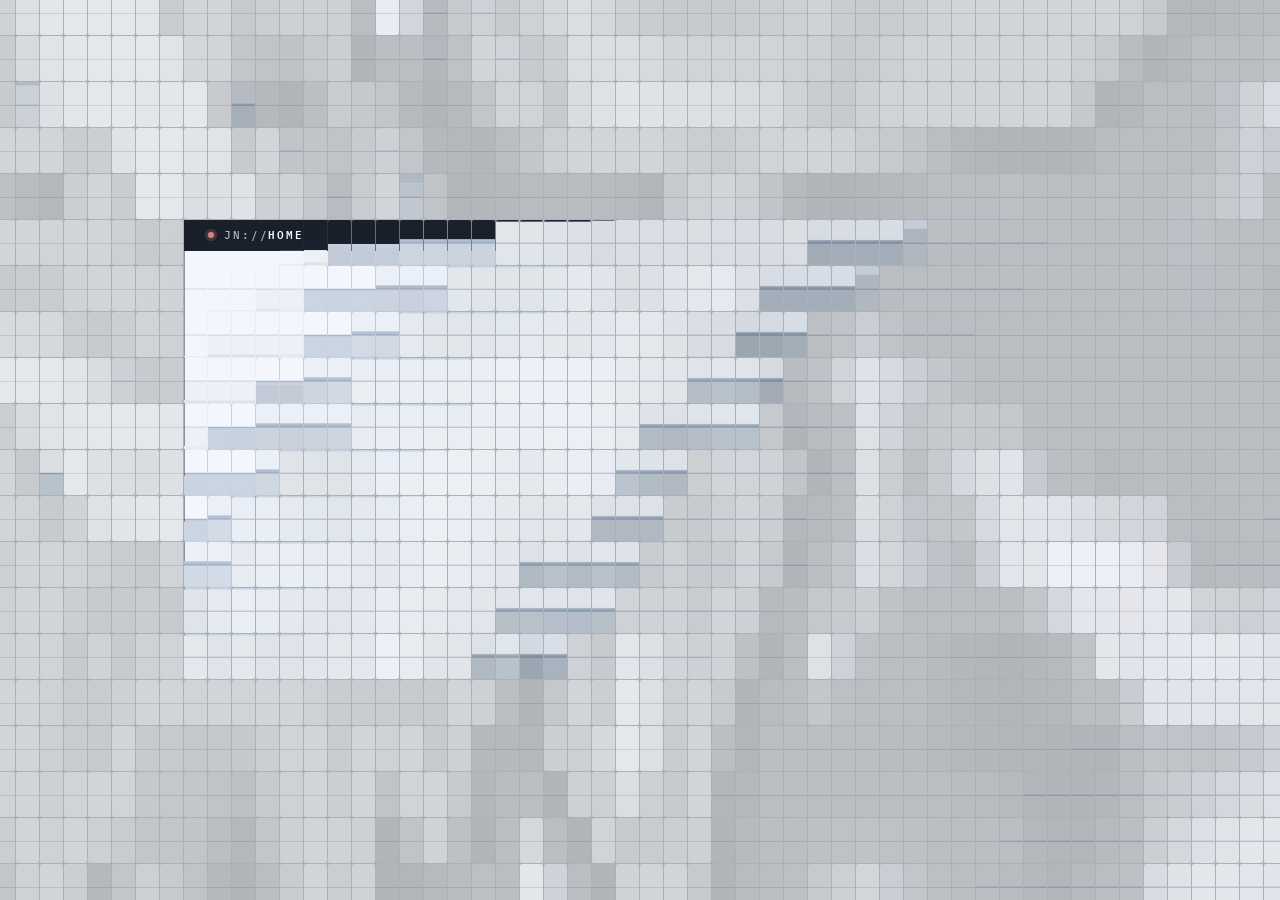
==== index.html @ eadca57e "Transition start split over a frame" ====
<!doctype html>
<html lang="en">
<head>
  <meta charset="utf-8">
  <meta name="viewport" content="width=device-width, initial-scale=1, viewport-fit=cover">
  <title>Joshua Newbould</title>
  <meta name="description" content="Joshua Newbould — PhD student in generative modelling, flow matching and decentralised training at Durham University.">
  <meta name="theme-color" content="#ecf1f7">
  <link rel="canonical" href="https://joshua-newbould.github.io/">
  <meta property="og:type" content="profile">
  <meta property="og:url" content="https://joshua-newbould.github.io/">
  <meta property="og:title" content="Joshua Newbould">
  <meta property="og:description" content="PhD student in generative modelling, flow matching and decentralised training at Durham University.">
  <meta name="twitter:card" content="summary">
  <script type="application/ld+json">
    {
      "@context": "https://schema.org",
      "@type": "Person",
      "name": "Joshua Newbould",
      "url": "https://joshua-newbould.github.io/",
      "jobTitle": "PhD student",
      "affiliation": { "@type": "CollegeOrUniversity", "name": "Durham University" },
      "knowsAbout": ["Generative modelling", "Flow matching", "Decentralised training"],
      "sameAs": ["https://scholar.google.com/citations?user=QLRUHvEAAAAJ"]
    }
  </script>
  <link rel="icon" href="data:image/svg+xml,%3Csvg xmlns='http://www.w3.org/2000/svg' viewBox='0 0 32 32'%3E%3Crect width='32' height='32' rx='3' fill='%23111'/%3E%3Cpath d='M0 15.5h32' stroke='%23000' stroke-width='1.5'/%3E%3Ctext x='16' y='22.5' font-family='monospace' font-size='17' font-weight='700' fill='%23ffb31a' text-anchor='middle'%3EJN%3C/text%3E%3C/svg%3E">
  <link rel="stylesheet" href="css/style.css?v=babd46c">
  <script>
    document.documentElement.classList.add('js');
    // If the board never starts (blocked module, file://, old browser), show the plain page instead.
    // (A module that did run sets boardStarting before this fires, and falls back itself on failure.)
    addEventListener('load', function () {
      setTimeout(function () {
        var c = document.documentElement.classList;
        if (!c.contains('board') && !window.boardStarting) c.remove('js');
      }, 1500);
    });
  </script>
  <script type="module" src="js/main.js?v=babd46c"></script>
</head>
<body id="top">
  <!-- The visible site: one split-flap board. Everything in #source is drawn onto it. -->
  <canvas id="board" aria-hidden="true"></canvas>
  <!-- Says which page is showing after a change (for screen readers). -->
  <p id="announce" class="sr-only" role="status" aria-live="polite"></p>

  <!-- Source of truth for all content. Screen readers and keyboard users use it directly;
       without JavaScript it is shown as a plain page. Each section with data-page is one board page. -->
  <div id="source">
    <section id="intro" aria-label="Welcome">
      <h1><span>Joshua</span> <span>Newbould</span></h1>
      <p>PhD student</p>
      <button type="button" id="enter">Enter site</button>
    </section>

    <div id="site">
      <header>
        <a href="#" id="site-name" data-short="J. Newbould">Joshua Newbould</a>
        <nav id="site-nav" aria-label="Pages">
          <a href="#about">About</a>
          <a href="#research">Research</a>
          <a href="#publications" data-short="Papers">Publications</a>
          <a href="#contact">Contact</a>
        </nav>
        <div class="tools">
        <!-- Bad Apple!! (the Konami code) for touch screens, which have no keyboard to type it on. -->
        <button type="button" id="apple-toggle" class="secret-btn" aria-label="Play Bad Apple!!" title="Bad Apple!!">
          <svg viewBox="0 0 16 16" aria-hidden="true"><path d="M8 5.2c-1.3-1.1-4.6-1.1-4.6 2.5 0 2.8 1.9 5.8 3.2 5.8.6 0 .8-.3 1.4-.3s.8.3 1.4.3c1.3 0 3.2-3 3.2-5.8 0-3.6-3.3-3.6-4.6-2.5z"/><path d="M8 5.2c0-1.4.7-2.5 2-3"/></svg>
        </button>
        <button type="button" id="ascii-toggle" class="tool-btn ascii-btn" aria-pressed="false" aria-label="ASCII mode" title="ASCII mode">
          <svg viewBox="0 0 16 16" aria-hidden="true"><path d="m3.5 5 3 3-3 3M8.5 11.5h4"/></svg>
        </button>
        <button type="button" id="theme-toggle" class="theme-switch" role="switch" aria-checked="false" aria-label="Dark mode">
          <span class="tt-track" aria-hidden="true">
            <span class="tt-knob">
              <svg class="tt-sun" viewBox="0 0 24 24"><circle cx="12" cy="12" r="4"/><path d="M12 2.5v2.5M12 19v2.5M2.5 12H5M19 12h2.5M5.3 5.3l1.8 1.8M16.9 16.9l1.8 1.8M5.3 18.7l1.8-1.8M16.9 7.1l1.8-1.8"/></svg>
              <svg class="tt-moon" viewBox="0 0 24 24"><path d="M19.5 14.5A8 8 0 0 1 9.5 4.5a8 8 0 1 0 10 10z"/></svg>
            </span>
          </span>
        </button>
        </div>
      </header>

      <main>
        <section id="about" data-page data-big="Joshua Newbould" aria-labelledby="about-title">
          <h2 id="about-title">About</h2>
          <p data-strip><span class="kw">Generative modelling</span>&nbsp;· <span class="kw">Flow matching</span>&nbsp;· <span class="kw">Decentralised training</span></p>
          <p data-strip>Department of Computer Science, Durham University</p>
          <dl>
            <div><dt>Position</dt><dd>PhD student</dd></div>
            <div><dt>Institution</dt><dd>Durham University</dd></div>
            <div><dt>Department</dt><dd>Computer Science</dd></div>
            <div><dt>Focus</dt><dd>Generative models, flow matching, decentralised training</dd></div>
            <div><dt>Profile</dt><dd><a href="https://scholar.google.com/citations?user=QLRUHvEAAAAJ&amp;hl=en">Google Scholar</a></dd></div>
          </dl>
          <div class="bio">
            <p>I am a PhD student at Durham University working on generative models, in particular flow matching, and on how to train them without hyperscale infrastructure.</p>
            <p>My recent work, GridFlow, partitions the flow matching objective across both data and time, so a grid of independent blocks can be trained in isolation. This lowers per-device memory and inference cost, and at matched training compute the best grids outperform a single monolithic model on CIFAR-10. It was presented as an oral at the NeurIPS 2026 workshop on decentralised training of foundation models.</p>
            <p>More broadly, I am interested in making large-scale generative modelling practical on smaller, distributed hardware, and in careful evaluation of what AI systems can do. I am a contributor to Humanity's Last Exam, published in Nature.</p>
          </div>
        </section>

        <section id="research" data-page data-big="Research" aria-labelledby="research-title">
          <h2 id="research-title">Research</h2>
          <p data-strip>Current interests</p>
          <ul>
            <li data-code="RS-01">
              <h3>Flow matching and generative models</h3>
              <p>Training and sampling generative models with flow matching, and how the objective can be split across data and time.</p>
            </li>
            <li data-code="RS-02">
              <h3>Decentralised, communication-free training</h3>
              <p>Training large models as independent experts and time blocks, without synchronisation between devices.</p>
            </li>
            <li data-code="RS-03">
              <h3>Efficient large‑scale generation</h3>
              <p>Reducing per-device memory and inference cost so strong generative models can be built on distributed, high‑latency hardware.</p>
            </li>
            <li data-code="RS-04">
              <h3>Evaluating AI capabilities</h3>
              <p>Expert-level benchmarks that probe the frontier of what AI systems can and cannot do.</p>
            </li>
          </ul>
        </section>

        <section id="publications" data-page data-big="Publications" aria-labelledby="publications-title">
          <h2 id="publications-title">Publications</h2>
          <p data-strip>Selected work, newest first</p>
          <ol reversed>
            <li data-year="2026" data-status="Oral">
              <a class="pub-title" href="https://openreview.net/forum?id=0FddZoRO3w">GridFlow: Decentralized Block-Based Flow Matching.</a>
              <span class="pub-authors"><b class="me">J. Newbould</b>, M. Jian, T. Vasantam &amp; C. G. Willcocks.</span>
              <span class="pub-venue">NeurIPS 2026 Workshop on Collaborative, Open, and Decentralized Training of Foundation Models (CODEC-FM).</span>
            </li>
            <li data-year="2026" data-status="Published">
              <a class="pub-title" href="https://doi.org/10.1038/s41586-025-09962-4">A benchmark of expert-level academic questions to assess AI capabilities (Humanity's Last Exam).</a>
              <span class="pub-authors">Center for AI Safety, Scale AI &amp; HLE contributors, including <b class="me">J. Newbould</b>.</span>
              <span class="pub-venue">Nature, 2026.</span>
            </li>
          </ol>
        </section>

        <section id="contact" data-page data-big="Contact" aria-labelledby="contact-title">
          <h2 id="contact-title">Contact</h2>
          <p data-strip>Research, collaboration and talks</p>
          <dl>
            <div><dt>Scholar</dt><dd><a href="https://scholar.google.com/citations?user=QLRUHvEAAAAJ&amp;hl=en">Google Scholar profile</a></dd></div>
            <div><dt>GridFlow</dt><dd><a href="https://openreview.net/forum?id=0FddZoRO3w">OpenReview</a></dd></div>
            <div><dt>Department</dt><dd>Computer Science, Durham University</dd></div>
            <div><dt>Location</dt><dd>Durham, United Kingdom</dd></div>
          </dl>
        </section>
      </main>

      <footer>
        <p data-board="copyright">© 2026 Joshua Newbould <span class="sep" aria-hidden="true">/</span> Durham</p>
        <button type="button" id="wave-toggle" class="foot-opt" aria-label="Page transition: Sweep"><span class="fo-k">Wave</span> <span class="fo-v">Sweep</span></button>
        <nav class="foot-nav" aria-label="Page">
          <button type="button" data-board="prev"><svg class="arr" aria-hidden="true" viewBox="0 0 12 8"><path d="M4 1 1 4l3 3M1 4h10"/></svg><span class="lbl">Previous page</span></button>
          <button type="button" data-board="next"><span class="lbl">Next page</span><svg class="arr" aria-hidden="true" viewBox="0 0 12 8"><path d="m8 1 3 3-3 3M11 4H1"/></svg></button>
        </nav>
      </footer>
    </div>
  </div>
</body>
</html>
---- css/style.css ----
/* ==========================================================================
   Fonts (self-hosted)
   ========================================================================== */

@font-face {
  font-family: "IBM Plex Mono";
  src: url("../assets/fonts/ibm-plex-mono-latin-400-normal.woff2") format("woff2");
  font-weight: 400;
  font-display: swap;
}
@font-face {
  font-family: "IBM Plex Mono";
  src: url("../assets/fonts/ibm-plex-mono-latin-500-normal.woff2") format("woff2");
  font-weight: 500;
  font-display: swap;
}
@font-face {
  font-family: "IBM Plex Mono";
  src: url("../assets/fonts/ibm-plex-mono-latin-600-normal.woff2") format("woff2");
  font-weight: 600;
  font-display: swap;
}
@font-face {
  font-family: "Inter Tight";
  src: url("../assets/fonts/inter-tight-latin-800-normal.woff2") format("woff2");
  font-weight: 800;
  font-display: swap;
}

/* ==========================================================================
   Tokens. The script sets the colours per page and theme; these are the plain-page defaults.
   ========================================================================== */

:root {
  /* (the title screen's cool silver, light theme: every pair passes WCAG AA) */
  --surface: #f4f7fc;
  --bar: #ecf1f7;
  --line: #d1d8e1;
  --text: #192029;
  --soft: #3b434d;
  --muted: #636a72;
  --accent: #414853;
  --mono: "IBM Plex Mono", ui-monospace, SFMono-Regular, Menlo, monospace;
  --display: "Inter Tight", "Helvetica Neue", Arial, sans-serif;
  --display-weight: 800;
  --display-track: -0.025em;
  --display-scale: 0.91; /* the display face's size, relative to the type scale (it runs large) */
  --shadow: rgb(0 0 0 / 0.26);
}
[data-theme="dark"] {
  --shadow: rgb(0 0 0 / 0.55);
}

html,
body {
  margin: 0;
  background: var(--gapc, var(--bar));
}

/* ==========================================================================
   The site: a board of switches (canvas) with web sections snapped onto it
   ========================================================================== */

.js,
.js body {
  height: 100%;
  overflow: hidden;
  overscroll-behavior: none;
}

#board {
  position: fixed;
  top: 0;
  left: 0;
  display: block;
  touch-action: pinch-zoom;
  user-select: none;
  -webkit-user-select: none;
  -webkit-touch-callout: none;
  -webkit-tap-highlight-color: transparent;
}

.js #source {
  position: fixed;
  inset: 0;
  overflow: clip;
  pointer-events: none; /* the board underneath takes the brush */
  font: 400 13px/1.65 var(--mono);
  color: var(--text);
  -webkit-font-smoothing: antialiased;
}
.js #source [hidden] {
  display: none !important;
}
/* Until the board is running, show nothing rather than unplaced sections on top of each other. */
.js:not(.board) #source {
  visibility: hidden;
}
.js #site {
  position: absolute;
  inset: 0;
}

/* Boxes are placed on the grid by the script (left/top/width/height, whole switches). */
.js #site > header,
.js #site > footer,
.js main section[data-page],
.js #intro {
  position: absolute;
  box-sizing: border-box;
  margin: 0;
  pointer-events: auto;
}

.js a {
  color: var(--accent);
  text-decoration-line: underline;
  text-decoration-thickness: 1px;
  text-underline-offset: 3px;
}
.js a:hover {
  color: var(--text);
}
.js :focus-visible {
  outline: 2px solid var(--accent);
  outline-offset: 3px; /* one focus language: a 2px accent ring, 3px out */
}
.js [tabindex="-1"]:focus {
  outline: none;
}
:where(.js) button {
  font: inherit;
  color: inherit;
  background: none;
  border: 0;
  padding: 0;
  cursor: pointer;
}

/* ---------- Header ---------- */

.js #site > header {
  display: flex;
  align-items: center;
  gap: 0.75rem 2rem;
  padding: 0 calc(var(--inset, 2rem) + var(--pad-x));
  padding-top: var(--cut, 0px); /* (the board's top row may be cut: the content sits below it) */
  background: var(--bar);
  box-shadow: inset 0 -1px 0 var(--line); /* a hairline against the content */
}
#site-name {
  font: 600 11.5px/1 var(--mono);
  letter-spacing: 0.16em;
  text-transform: uppercase;
  text-decoration: none;
  color: var(--text) !important;
  white-space: nowrap;
}
#site-nav {
  display: flex;
  gap: 1.9rem;
  margin-left: auto;
  counter-reset: nav;
}
#site-nav a {
  position: relative;
  white-space: nowrap;
  font: 500 11.5px/1 var(--mono);
  letter-spacing: 0.16em;
  text-transform: uppercase;
  text-decoration: none;
  color: var(--muted);
  padding: 6px 0;
}
#site-nav a:hover,
#site-nav a[aria-current="page"] {
  color: var(--text);
}
/* The current page: a short accent rule under the label. */
#site-nav a[aria-current="page"]::after {
  content: "";
  position: absolute;
  left: 0;
  right: 0;
  bottom: -2px;
  height: 1px;
  background: var(--accent);
}

/* ---------- Footer ---------- */

.js #site > footer {
  display: flex;
  align-items: center;
  justify-content: space-between;
  gap: 1rem;
  padding: 0 calc(var(--inset, 2rem) + var(--pad-x));
  background: var(--bar);
  box-shadow: inset 0 1px 0 var(--line);
  font: 500 10.5px/1 var(--mono);
  letter-spacing: 0.18em;
  text-transform: uppercase;
  color: var(--muted);
}
.js #site > footer p {
  grid-column: 1;
  margin: 0;
  white-space: nowrap;
}
.sep {
  margin: 0 0.6em;
  opacity: 0.5;
}
.foot-nav {
  display: flex;
  gap: 2rem;
}
.foot-nav .lbl {
  display: inline-block;
}
/* Each control keeps the room of the longest name, so nothing shifts from page to page, with
   its arrow beside its label and both packed towards the middle of the pair. */
.foot-nav button {
  min-width: calc(12ch + 12 * 0.18em + 1.8em);
  padding: 10px 4px;
  margin: -10px -4px;
  display: inline-flex;
  align-items: center;
  gap: 0.7em;
  white-space: nowrap;
  letter-spacing: inherit;
  text-transform: inherit;
  color: var(--muted);
}
.foot-nav [data-board="prev"] {
  justify-content: flex-start;
}
.foot-nav [data-board="next"] {
  justify-content: flex-end; /* (the → always ends on the content edge) */
}
.js #site > footer.arrows .foot-nav .lbl {
  display: none;
}
.js #site > footer.arrows .foot-nav button {
  min-width: 30px;
  justify-content: center;
}
.foot-nav button:hover {
  color: var(--text);
}
/* The page transition, chosen by the visitor: sweep or ripple. */
.foot-opt {
  padding: 10px 6px;
  margin: -10px -6px;
  letter-spacing: inherit;
  text-transform: inherit;
  color: var(--muted);
  white-space: nowrap;
}
.foot-opt .fo-v {
  color: var(--text);
}
.foot-opt .fo-v::before {
  content: "· ";
  color: var(--accent);
}
.foot-opt:hover .fo-k {
  color: var(--text);
}
.js #site > footer.notool .foot-opt,
html:not(.js) .foot-opt {
  display: none;
}

/* Footer arrows: drawn, so they sit on the labels' cap height in every font and snapshot. */
.arr {
  width: 1.1em;
  height: 0.75em;
  flex: none;
  fill: none;
  stroke: currentColor;
  stroke-width: 1.2;
  stroke-linecap: round;
  stroke-linejoin: round;
}

/* The nav's page numbers (01 About, 02 Research, …). */
.js #site-nav a::before {
  counter-increment: nav;
  content: "0" counter(nav) " ";
  color: var(--accent);
  opacity: 0.8;
}

/* ---------- Sun / moon switch ---------- */

/* The header's tools: Bad Apple (touch screens), ASCII mode and the sun/moon switch. */
.tools {
  display: flex;
  align-items: center;
  gap: 10px;
  flex-shrink: 0;
}
.tool-btn,
.secret-btn {
  display: grid;
  place-items: center;
  width: 26px;
  height: 26px;
  border-radius: 999px;
  background: var(--surface);
  box-shadow: inset 0 0 0 1px var(--line);
  color: var(--muted);
}
.tool-btn svg,
.secret-btn svg {
  width: 14px;
  height: 14px;
  fill: none;
  stroke: currentColor;
  stroke-width: 1.5;
  stroke-linecap: round;
  stroke-linejoin: round;
}
/* Bad Apple's button only on touch screens (elsewhere the code is typed). */
.js .secret-btn {
  display: none;
}
.js[data-vp~="touch"] .secret-btn {
  display: grid;
}
.tool-btn:hover,
.secret-btn:hover {
  background: color-mix(in srgb, var(--text) 8%, var(--surface));
  box-shadow: inset 0 0 0 1px var(--muted);
  color: var(--text);
}
.tool-btn[aria-pressed="true"],
.secret-btn[aria-pressed="true"] {
  background: var(--text);
  color: var(--surface);
  box-shadow: none;
}
@media (prefers-reduced-motion: no-preference) {
  .tool-btn,
  .secret-btn {
    transition: background 0.2s, color 0.2s;
  }
}
/* The board takes the brush (a hold or drag paints; a click ripples into new colours). */
.js #board {
  cursor: crosshair;
}

.theme-switch {
  flex-shrink: 0;
  line-height: 0;
  border-radius: 999px;
}
.tt-track {
  position: relative;
  display: block;
  width: 44px;
  height: 22px;
  border-radius: 999px;
  background: var(--surface);
  box-shadow: inset 0 0 0 1px var(--line);
}
.tt-knob {
  position: absolute;
  top: 2px;
  left: 2px;
  width: 18px;
  height: 18px;
  border-radius: 50%;
  background: var(--bar);
  color: var(--text);
  box-shadow: inset 0 0 0 1px var(--line);
  transition: transform 0.35s cubic-bezier(0.3, 1.3, 0.5, 1);
}
.tt-knob svg {
  position: absolute;
  inset: 3px;
  width: 12px;
  height: 12px;
  fill: none;
  stroke: currentColor;
  stroke-width: 1.6;
  stroke-linecap: round;
  stroke-linejoin: round;
  transition: opacity 0.25s ease, transform 0.35s ease;
}
.tt-moon {
  opacity: 0;
  transform: rotate(-60deg) scale(0.6);
}
.theme-switch[aria-checked="true"] .tt-knob {
  transform: translateX(22px);
}
.theme-switch[aria-checked="true"] .tt-sun {
  opacity: 0;
  transform: rotate(60deg) scale(0.6);
}
.theme-switch[aria-checked="true"] .tt-moon {
  opacity: 1;
  transform: none;
}
.theme-switch:focus-visible {
  outline: none;
}
.theme-switch:focus-visible .tt-track {
  outline: 2px solid var(--accent);
  outline-offset: 2px;
}

/* ---------- Page cards ---------- */

/* The content edge, shared by the bars, the cards' strips and their text. */
.js {
  --pad-y: 30px;
  --pad-x: 40px;
}
.js[data-vp~="short"] {
  --pad-y: 18px;
  --pad-x: 26px;
}
.js[data-vp~="phone"] {
  --pad-y: 16px;
  --pad-x: 16px;
}
.js main section[data-page] {
  container-type: inline-size; /* (titles and grids follow the card's width, also in snapshots) */
  overflow: hidden; /* contents fit or split into parts (see the script); pages never scroll */
  padding: 0 var(--pad-x) var(--pad-y);
  background: var(--surface);
  box-shadow: inset 0 0 0 1px color-mix(in srgb, var(--text) 45%, var(--surface));
}
.w-fit {
  display: block;
}
/* Read out by screen readers, not shown. */
.sr-only,
.js main h2 {
  position: absolute;
  width: 1px;
  height: 1px;
  overflow: hidden;
  clip-path: inset(50%);
}
.w-big {
  margin: 0 0 6px; /* the title groups with the line under it */
  font-family: var(--display);
  font-weight: var(--display-weight);
  font-size: calc(clamp(30px, 6cqi, 54px) * var(--display-scale));
  line-height: 1;
  letter-spacing: var(--display-track);
  text-transform: uppercase;
  color: var(--text);
}
.js [data-strip] {
  margin: 0;
  font: 500 11.5px/1.9 var(--mono);
  letter-spacing: 0.16em;
  text-transform: uppercase;
  color: var(--soft);
}
.js [data-strip] + [data-strip] {
  color: var(--accent);
}
.js main dl {
  display: grid;
  grid-template-columns: 6rem minmax(0, 1fr); /* the same value edge on every page */
  align-items: baseline;
  gap: 7px 1.75rem;
  margin: 22px 0 0;
}
.js main dl > div {
  display: contents;
}
.js main dt {
  font: 500 10.5px/1.65 var(--mono);
  letter-spacing: 0.18em;
  text-transform: uppercase;
  color: var(--muted);
}
.js main dd {
  margin: 0;
}
.js .bio p {
  margin: 18px 0 0;
  max-width: 76ch;
  color: var(--soft);
}
.js #research ul {
  list-style: none;
  padding: 0;
  margin: 22px 0 0;
  display: grid;
  grid-template-columns: repeat(2, minmax(0, 1fr)); /* four interests: always 2 × 2 */
  gap: 26px 40px;
}
@container (max-width: 700px) {
  .js #research ul {
    grid-template-columns: minmax(0, 1fr);
    gap: 18px;
  }
}
.js #research h3 {
  margin: 4px 0 6px;
  font: 600 13.5px/1.35 var(--mono);
  letter-spacing: 0;
  color: var(--text);
}
.js #research li p {
  margin: 0;
  color: var(--soft);
}
.w-code,
.w-year,
.w-status {
  display: block;
  font: 500 10.5px/1.9 var(--mono);
  letter-spacing: 0.18em;
  text-transform: uppercase;
  color: var(--accent);
}
.js #publications ol {
  list-style: none;
  padding: 0;
  margin: 18px 0 0;
}
.js #publications li {
  display: grid;
  grid-template-columns: 6rem minmax(0, 1fr) 6.5rem; /* every row the same text width; the text on the facts' value column */
  align-items: baseline;
  gap: 2px 1.75rem;
  padding: 16px 0;
  border-top: 1px solid var(--line);
}
.js #publications li:last-child {
  padding-bottom: 0;
}
.js #publications .w-year {
  grid-column: 1;
  grid-row: 1 / span 3;
  color: var(--muted);
}
.js #publications .w-status {
  grid-column: 3;
  grid-row: 1;
  justify-self: end;
}
.js .pub-title,
.js .pub-authors,
.js .pub-venue {
  grid-column: 2;
}
.js .pub-title {
  font-weight: 600;
  color: var(--text);
  text-decoration: none;
}
.js .pub-title:hover,
.js .pub-title:focus-visible {
  color: var(--accent);
  text-decoration-line: underline;
  text-decoration-thickness: 1px;
  text-underline-offset: 3px;
}
.js .pub-authors,
.js .pub-venue {
  color: var(--muted);
  font-size: 12px;
  line-height: 1.6;
}
.pub-authors .me {
  font-weight: 600;
  color: var(--text); /* (the author's own name stands out) */
}

/* About: facts beside the biography on wide screens (and on short landscape ones, where
   stacking would not fit). Window-size classes (data-vp) are set by the script rather than
   media queries, because section snapshots are rendered at the section's own size. */
.js[data-vp~="wide"] #about .w-fit {
  display: grid;
  grid-template-columns: minmax(0, 0.8fr) minmax(0, 1.45fr); /* the biography runs wider, so shorter */
  column-gap: 44px;
  align-items: start;
}
.js[data-vp~="wide"] #about .w-fit > :not(dl):not(.bio) {
  grid-column: 1 / -1;
}
.js[data-vp~="wide"] #about .w-fit > dl {
  grid-column: 1;
}
.js[data-vp~="wide"] #about .w-fit > .bio {
  grid-column: 2;
  margin-top: 8px;
}

/* About, on a part without the facts: the biography takes the card's full width. */
.js[data-vp~="wide"] #about .w-fit:has(> dl[hidden]) > .bio {
  grid-column: 1 / -1;
}
.js #about .bio > p:not([hidden]):first-child,
.js #about .bio > [hidden] + p:not([hidden]) {
  margin-top: 0;
}
.js #about .w-fit > .bio {
  margin-top: 16px;
}
.js[data-vp~="wide"] #about .w-fit > .bio {
  margin-top: 22px;
}
/* Phones: each fact's label sits over its value. */
.js[data-vp~="phone"] main dl {
  grid-template-columns: minmax(0, 1fr);
  row-gap: 0;
}
.js[data-vp~="phone"] main dd {
  margin-bottom: 9px;
}

/* A paged About stacks (facts, then biography), so its text keeps one left edge and width
   through every part; two columns only when it all fits at once. */
.js[data-vp~="wide"] #about.paged .w-fit {
  display: block;
}
.js[data-vp~="wide"] #about.paged .w-fit > .bio {
  margin-top: 16px;
}
.js[data-vp~="phone"] #research ul {
  grid-template-columns: minmax(0, 1fr);
}
/* Fewer stranded last words. */
.js .bio p,
.js #research li p,
.js .pub-authors,
.js main dd {
  text-wrap: pretty;
}
.js .pub-title,
.js .pub-venue {
  text-wrap: balance;
}
.js [data-strip] .kw {
  white-space: nowrap;
}

/* ---------- Title screen ---------- */

/* The title sits in a window in the centre of the board: the strip across its top, the status
   line along its foot. */
.js #intro {
  display: flex;
  flex-direction: column;
  justify-content: center;
  align-items: center;
  padding: 52px 48px 50px;
  text-align: center;
  background: var(--surface);
  box-shadow: inset 0 0 0 1px color-mix(in srgb, var(--text) 45%, var(--surface));
}
.js #intro h1 {
  margin: 0;
  font-family: var(--display);
  font-weight: var(--display-weight);
  font-size: calc(clamp(30px, 4.2vw, 62px) * var(--display-scale));
  line-height: 0.92;
  text-wrap: balance;
  letter-spacing: var(--display-track);
  text-transform: uppercase;
  color: var(--text);
}
.js #intro h1 span {
  display: block; /* the first name over the last */
}
.js #intro p {
  margin: 22px -0.28em 0 0; /* (cancels the tracking after the last letter: optically centred) */
  font: 500 clamp(13px, 1.15vw, 16px)/1 var(--mono);
  letter-spacing: 0.28em; /* ('PhD student', as written) */
  color: var(--muted);
}
/* Keyboard users can Tab to an "Enter site" button; it shows only while focused. */
.js #enter {
  position: absolute;
  bottom: 14px;
  left: 50%;
  transform: translateX(-50%);
  font: 500 10.5px/1 var(--mono);
  letter-spacing: 0.18em;
  text-transform: uppercase;
  color: var(--muted);
  padding: 6px 10px;
  opacity: 0;
  pointer-events: none;
}
.js #enter:focus-visible {
  opacity: 1;
  outline: 1px solid var(--accent);
  outline-offset: 2px;
}

/* ---------- Sections as windows ----------
   A quiet nod to a ship's terminal: a hairline frame, a slim title strip (status light, path,
   four short stripes in the page's colours) and a status line along the bottom. */

.js[data-vp] main section[data-page] {
  padding-bottom: 50px;
}
.js .w-bar {
  display: flex;
  align-items: center;
  gap: 10px;
  height: 30px;
  margin: 0 calc(-1 * var(--pad-x)) 22px;
  padding: 0 var(--pad-x); /* (the path on the content edge, the dot hung in the margin) */
  border-bottom: 1px solid var(--line);
  background: color-mix(in srgb, var(--text) 4%, var(--surface));
  font: 500 10.5px/1 var(--mono);
  letter-spacing: 0.18em;
  text-transform: uppercase;
  color: var(--muted);
  white-space: nowrap;
}
.w-dot {
  margin-left: -16px;
  width: 6px;
  height: 6px;
  border-radius: 50%;
  background: var(--accent);
  box-shadow: 0 0 0 3px color-mix(in srgb, var(--accent) 20%, transparent);
}
.w-path b {
  font-weight: 600;
  color: var(--text);
}
.w-stripes {
  display: flex;
  gap: 3px;
  margin-left: auto;
}
.w-stripes i {
  width: 14px;
  height: 4px;
  background: var(--st1);
}
.w-stripes i:nth-child(2) {
  background: var(--st2);
}
.w-stripes i:nth-child(3) {
  background: var(--st3);
}
.w-stripes i:nth-child(4) {
  background: var(--st4);
}
.js .w-statusline {
  position: absolute;
  left: var(--pad-x);
  bottom: 19px;
  display: flex;
  gap: 18px;
  font: 500 10.5px/1 var(--mono);
  letter-spacing: 0.18em;
  color: var(--muted);
  opacity: 0.8;
  white-space: nowrap;
}
/* Console: a window whose title strip is inverted and whose status line reads like a prompt. */
.js :is(main, #intro) .w-bar {
  background: var(--text);
  color: color-mix(in srgb, var(--surface) 70%, var(--text));
  border-bottom-color: var(--text);
}
.js :is(main, #intro) .w-path b {
  color: var(--surface);
}
.js main .w-statusline::before,
.js #intro .w-statusline span:first-child::before {
  content: ">_";
  color: var(--accent);
  margin-right: -8px;
}
.js #intro .w-statusline span:first-child::before {
  margin-right: 10px;
}

.js #intro .w-bar {
  position: absolute;
  top: 0;
  left: 0;
  right: 0;
  margin: 0;
}
/* The title box's strip carries the brush, ASCII mode and the theme switch, so they can be
   chosen before entering. */
.js #intro .theme-switch,
.js #intro .w-bar button {
  margin-left: 10px;
}
.js[data-vp~="short"] #intro .theme-switch,
.js[data-vp~="short"] #intro .w-bar button {
  transform: scale(0.82);
  margin-left: 2px;
}
.js #intro .w-dot {
  background: var(--st4); /* a signal light */
  box-shadow: 0 0 0 3px color-mix(in srgb, var(--st4) 22%, transparent);
}
.js #intro .w-statusline {
  left: var(--pad-x);
  right: var(--pad-x);
  justify-content: space-between;
}
.js[data-vp~="phone"] main .w-statusline span + span {
  display: none; /* phones: just the section number */
}

/* ---------- Layers ---------- */

/* Card shadows: two layers, so the old one can leave and the new one arrive with the wave.
   The shadow is drawn PAD px inside each layer, so a mask can cover the whole blur. */
.card-shadow {
  position: fixed;
  pointer-events: none;
  opacity: 0;
}
.card-shadow::before {
  content: "";
  position: absolute;
  inset: 60px;
  box-shadow: 0 26px 50px -22px var(--shadow);
}
/* Old-theme copies of the header and footer, wiped away during a theme change. */
#theme-veil {
  position: fixed;
  inset: 0;
  z-index: 6;
  pointer-events: none;
}
#theme-veil canvas {
  position: fixed;
}
/* While painting, dragging over text paints rather than selects it. */
.painting,
.painting * {
  user-select: none !important;
  -webkit-user-select: none !important;
}

/* ---------- Design options panel (for reviewing the palettes) ---------- */

#design-options {
  position: fixed;
  left: 16px;
  bottom: 16px;
  z-index: 20;
  max-width: calc(100vw - 32px);
  box-sizing: border-box;
  padding: 14px 16px 12px;
  background: var(--surface);
  color: var(--text);
  box-shadow: 0 0 0 1px var(--line), 0 18px 40px -16px var(--shadow);
  font: 500 11px/1.4 var(--mono);
  letter-spacing: 0.08em;
}
#design-options[hidden] {
  display: none;
}
.do-title {
  margin: 0;
  font-weight: 600;
  letter-spacing: 0.18em;
  text-transform: uppercase;
}
.do-hint {
  margin: 2px 0 10px;
  color: var(--muted);
}
.do-row {
  display: flex;
  flex-wrap: wrap;
  align-items: center;
  gap: 6px;
  margin-top: 6px;
}
.do-row > span {
  width: 9.5rem;
  color: var(--muted);
  text-transform: uppercase;
  letter-spacing: 0.14em;
}
#design-options button {
  font: inherit;
  padding: 7px 10px;
  color: var(--soft);
  background: none;
  border: 0;
  box-shadow: inset 0 0 0 1px var(--line);
  cursor: pointer;
}
#design-options button[aria-pressed="true"] {
  color: var(--text);
  box-shadow: inset 0 0 0 1px var(--accent);
}

/* ---------- Small and short screens ----------
   Classes, not media queries: section snapshots are rendered at the section's own size, where
   media queries would answer for the snapshot rather than the window. The script sets the
   window's size classes on the root (data-vp: phone, wide, short) and picks the header and
   footer layouts by measuring what fits: compact (tighter padding), stack (nav on its own
   row), tight (tighter labels), nocopy (footer without the copyright line). */

/* One line each: three columns, the middle one (nav, or the wave choice) centred on the page,
   the outer ones lined up with the cards' edges. */
.js #site > header:not(.stack),
.js #site > footer {
  display: grid;
  grid-template-columns: 1fr auto 1fr;
}
.js #site > header:not(.stack) #site-nav {
  margin: 0;
}
.js #site > header:not(.stack) .tools {
  justify-self: end;
}
.js #site > footer .foot-opt {
  grid-column: 2;
}
.js #site > footer .foot-nav {
  grid-column: 3;
  justify-self: end;
}
/* (With only the previous/next pair left, it takes the middle.) */
.js #site > footer.nocopy.notool .foot-nav {
  grid-column: 1 / -1;
  justify-self: center;
  margin: 0;
}

.js #site > header.compact,
.js #site > footer.compact {
  gap: 1.25rem;
}
/* Header and footer share one inset: when either needs the tighter one, both take it. */
.js #site > header.pad-tight,
.js #site > footer.pad-tight {
  padding-left: max(16px, var(--inset, 16px));
  padding-right: max(16px, var(--inset, 16px));
}
.js #site > header.compact #site-nav {
  gap: 1.3rem;
}
.js #site > header.stack {
  flex-wrap: wrap;
  padding: calc(var(--cut, 0px) + 12px) 16px 12px;
  gap: 12px 16px;
}
.js #site > header.stack #site-nav {
  order: 3;
  width: 100%;
  margin: 0;
  justify-content: space-between;
  gap: 10px;
}
.js #site > header.stack .tools {
  margin-left: auto;
}
.js #site > header.tight #site-nav {
  gap: 8px;
}
.js #site > header.tight #site-nav a {
  letter-spacing: 0.08em;
}
/* The page numbers would crowd tight labels. */
.js #site > header.tight #site-nav a::before {
  display: none;
}
.js #site > footer.nocopy p {
  display: none;
}
.js #site > footer.nocopy .foot-nav {
  margin-left: auto;
  gap: 1.25rem;
}

/* A card too tall for the screen is split into parts (see fitCard): numbered, with controls in
   its bottom-right corner, flipped through like pages. The page itself never scrolls. */
.w-pager {
  display: none;
}
/* Parts after the first don't repeat the lines under the title; short screens drop the title
   too (the window strip, or the nav, says where you are). */
.js main section.later [data-strip] {
  display: none;
}
.js[data-vp~="short"] main section.later .w-big {
  display: none;
}
/* Short screens (phones on their side): every pixel of height counts. The window strip is
   slimmer, its status line gives way to the part controls, and the strip (or the nav) names
   the page instead of the big title. */
.js[data-vp~="short"] main .w-big,
.js[data-vp~="short"] main [data-strip] {
  display: none;
}
.js[data-vp~="short"] .w-bar {
  height: 22px;
}
.js[data-vp~="short"] main .w-statusline {
  display: none;
}
.js[data-vp~="short"] main section[data-page] {
  padding-bottom: 14px;
}
/* (Specific enough to win over the phone and short-screen paddings.) */
.js[data-vp] main section[data-page].paged {
  padding-bottom: 52px;
  touch-action: pinch-zoom; /* a flick turns the part; the browser mustn't take it as a pan */
}
.js[data-vp~="short"] main section[data-page].paged {
  padding-bottom: 40px;
}
.js main section.paged .w-pager {
  position: absolute;
  right: calc(var(--pad-x) - 9px); /* the arrows' glyphs line up with the text's right edge */
  bottom: 9px;
  display: flex;
  align-items: center;
  gap: 4px;
  font: 500 10.5px/1 var(--mono);
  letter-spacing: 0.18em;
  color: var(--muted);
  font-variant-numeric: tabular-nums;
}
.w-pager button {
  position: relative;
  display: grid;
  place-items: center;
  width: 30px;
  height: 30px;
  color: var(--text);
  border-radius: 999px;
}
@media (hover: hover) {
  .w-pager button:hover:not(:disabled) {
    background: color-mix(in srgb, var(--text) 8%, transparent);
  }
}
.w-pager button:disabled {
  color: var(--muted);
  opacity: 0.35;
  cursor: default;
}
.js[data-vp~="touch"] .w-pager button::before {
  content: "";
  position: absolute;
  inset: -7px; /* (a 44px target for a finger) */
}
.w-pager .pg-num {
  min-width: 4.2em;
  text-align: center;
}
.js main section.paged .w-pager .pg-num {
  opacity: 0.8;
}

.js[data-vp~="phone"] #publications li {
  grid-template-columns: 1fr;
}
.js[data-vp~="phone"] #publications .w-year,
.js[data-vp~="phone"] #publications .w-status,
.js[data-vp~="phone"] .pub-title,
.js[data-vp~="phone"] .pub-authors,
.js[data-vp~="phone"] .pub-venue {
  grid-column: 1;
  grid-row: auto;
}
.js[data-vp~="phone"] #intro {
  padding-left: 20px;
  padding-right: 20px;
}
@media (max-width: 640px) {
  .do-row > span {
    width: 100%;
  }
}

/* ==========================================================================
   Plain page (no JavaScript)
   ========================================================================== */

html:not(.js) #board,
html:not(.js) #enter,
html:not(.js) .theme-switch,
html:not(.js) .tool-btn,
html:not(.js) .secret-btn,
html:not(.js) .foot-nav {
  display: none;
}
html:not(.js) body {
  background: var(--surface);
}
html:not(.js) #source {
  max-width: 46rem;
  margin: 0 auto;
  padding: 3rem 1.25rem 5rem;
  font: 400 15px/1.7 var(--mono);
  color: var(--text);
}
html:not(.js) h1 {
  font-family: var(--display);
  font-weight: var(--display-weight);
  font-size: calc(clamp(2.6rem, 10vw, 5rem) * var(--display-scale));
  line-height: 1;
  text-transform: uppercase;
  margin: 0.25em 0;
}
html:not(.js) h2 {
  color: var(--accent);
  font-size: 0.85rem;
  letter-spacing: 0.16em;
  text-transform: uppercase;
  margin-top: 3rem;
}
html:not(.js) a {
  color: var(--accent);
}
html:not(.js) #site-nav {
  flex-wrap: wrap;
  gap: 0.5rem 1.25rem;
}
html:not(.js) dt {
  color: var(--muted);
  text-transform: uppercase;
  font-size: 0.8rem;
  letter-spacing: 0.1em;
}
html:not(.js) dd {
  margin: 0 0 0.75rem;
}
html:not(.js) li {
  margin-bottom: 1rem;
}
html:not(.js) .pub-title,
html:not(.js) .pub-authors,
html:not(.js) .pub-venue {
  display: block;
}
html:not(.js) .pub-authors,
html:not(.js) .pub-venue,
html:not(.js) footer {
  color: var(--muted);
}

/* While Bad Apple!! plays on the board (the Konami code), the page steps aside. */
.playing #source,
.playing .card-shadow {
  visibility: hidden;
}

/* The nav shows focus as a soft wash. */
.js #site-nav a:focus-visible {
  outline: none;
  border-radius: 3px;
  background: color-mix(in srgb, var(--accent) 14%, transparent);
  box-shadow: 0 0 0 4px color-mix(in srgb, var(--accent) 14%, transparent);
}
/* A press answers at once. */
@media (prefers-reduced-motion: no-preference) {
  .js :is(.foot-nav button, .foot-opt, .w-pager button:not(:disabled), #site-nav a):active {
    transform: translateY(1px);
  }
  .js :is(.tool-btn, .secret-btn, .theme-switch):active {
    transform: scale(0.94);
  }
}
.theme-switch:hover .tt-track {
  box-shadow: inset 0 0 0 1px var(--muted);
}
/* On the title window's inverted strip, its controls are drawn as outlines on the dark. */
.js #intro .w-bar .tool-btn {
  width: 22px;
  height: 22px;
  background: transparent;
  color: var(--surface);
  box-shadow: inset 0 0 0 1px color-mix(in srgb, var(--surface) 40%, var(--text));
}
.js #intro .w-bar .tool-btn[aria-pressed="true"] {
  background: var(--surface);
  color: var(--text);
}
.js #intro .w-bar .tt-track {
  background: transparent;
  box-shadow: inset 0 0 0 1px color-mix(in srgb, var(--surface) 40%, var(--text));
}
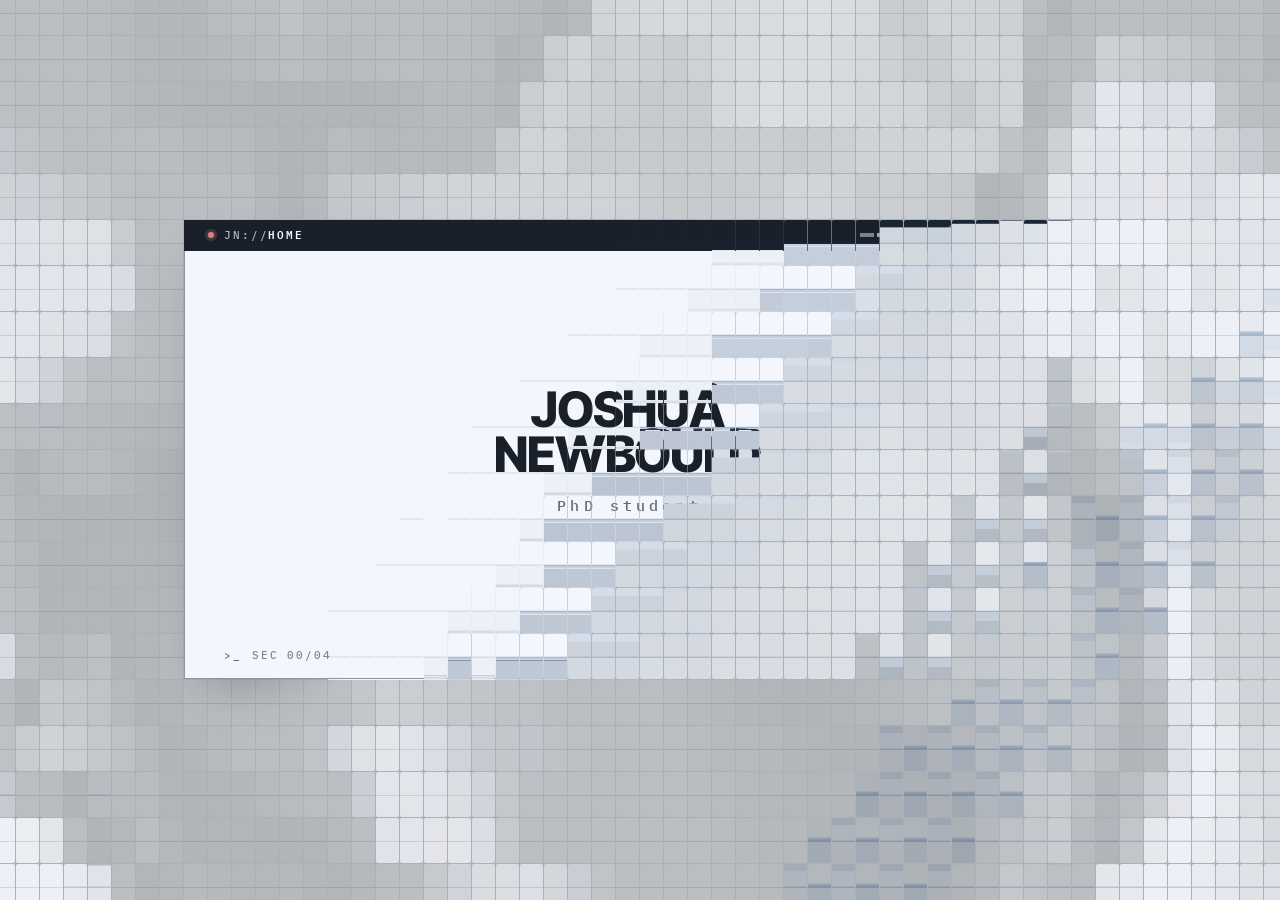
==== commit d24402b6: "Fewer GPU uploads" ====
--- a/index.html
+++ b/index.html
@@ -25,7 +25,7 @@
     }
   </script>
   <link rel="icon" href="data:image/svg+xml,%3Csvg xmlns='http://www.w3.org/2000/svg' viewBox='0 0 32 32'%3E%3Crect width='32' height='32' rx='3' fill='%23111'/%3E%3Cpath d='M0 15.5h32' stroke='%23000' stroke-width='1.5'/%3E%3Ctext x='16' y='22.5' font-family='monospace' font-size='17' font-weight='700' fill='%23ffb31a' text-anchor='middle'%3EJN%3C/text%3E%3C/svg%3E">
-  <link rel="stylesheet" href="css/style.css?v=babd46c">
+  <link rel="stylesheet" href="css/style.css?v=3e2e3fc">
   <script>
     document.documentElement.classList.add('js');
     // If the board never starts (blocked module, file://, old browser), show the plain page instead.
@@ -37,7 +37,7 @@
       }, 1500);
     });
   </script>
-  <script type="module" src="js/main.js?v=babd46c"></script>
+  <script type="module" src="js/main.js?v=3e2e3fc"></script>
 </head>
 <body id="top">
   <!-- The visible site: one split-flap board. Everything in #source is drawn onto it. -->
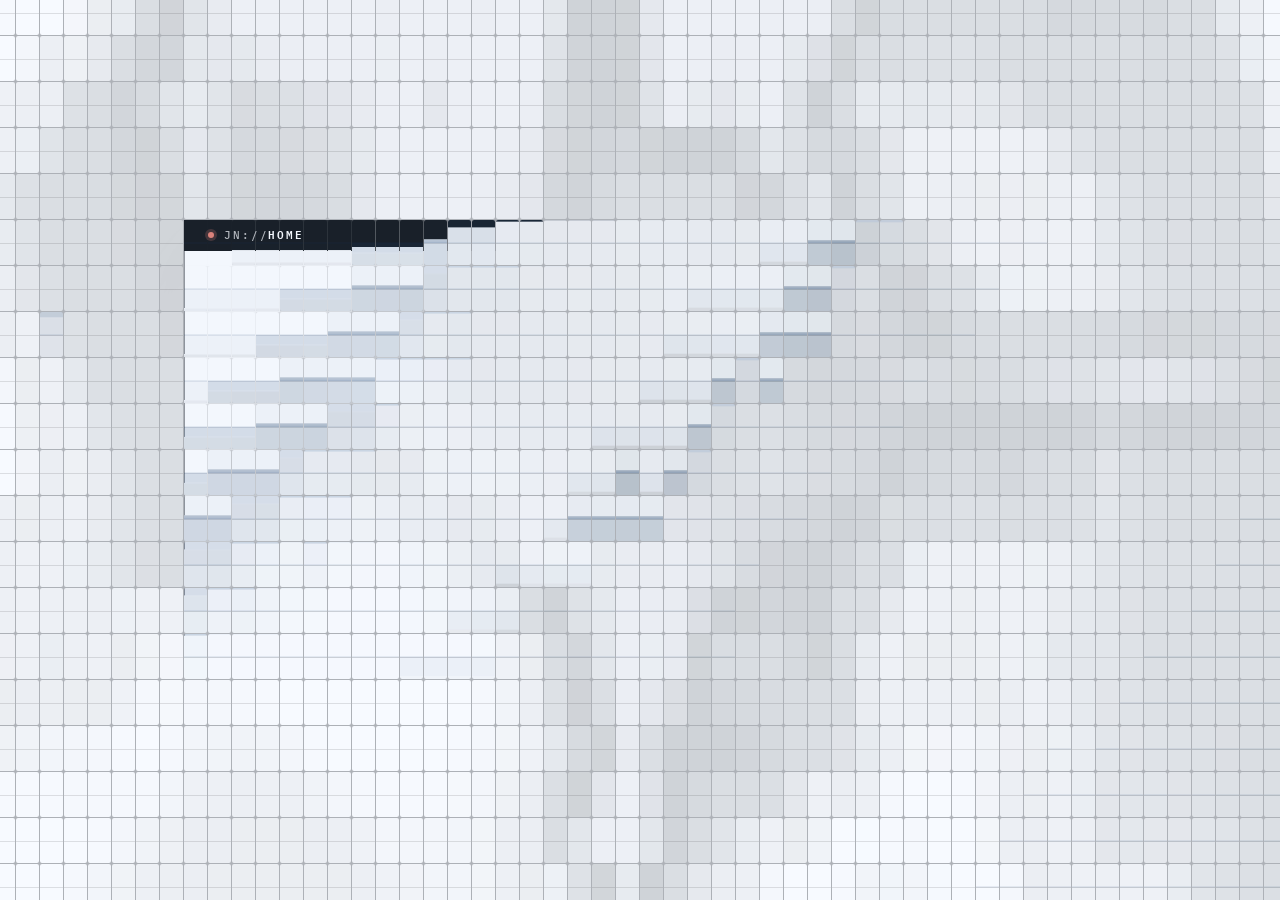
==== commit ca68509a: "Tidy keys" ====
--- a/index.html
+++ b/index.html
@@ -25,7 +25,7 @@
     }
   </script>
   <link rel="icon" href="data:image/svg+xml,%3Csvg xmlns='http://www.w3.org/2000/svg' viewBox='0 0 32 32'%3E%3Crect width='32' height='32' rx='3' fill='%23111'/%3E%3Cpath d='M0 15.5h32' stroke='%23000' stroke-width='1.5'/%3E%3Ctext x='16' y='22.5' font-family='monospace' font-size='17' font-weight='700' fill='%23ffb31a' text-anchor='middle'%3EJN%3C/text%3E%3C/svg%3E">
-  <link rel="stylesheet" href="css/style.css?v=3e2e3fc">
+  <link rel="stylesheet" href="css/style.css?v=fb17f6c">
   <script>
     document.documentElement.classList.add('js');
     // If the board never starts (blocked module, file://, old browser), show the plain page instead.
@@ -37,7 +37,7 @@
       }, 1500);
     });
   </script>
-  <script type="module" src="js/main.js?v=3e2e3fc"></script>
+  <script type="module" src="js/main.js?v=fb17f6c"></script>
 </head>
 <body id="top">
   <!-- The visible site: one split-flap board. Everything in #source is drawn onto it. -->
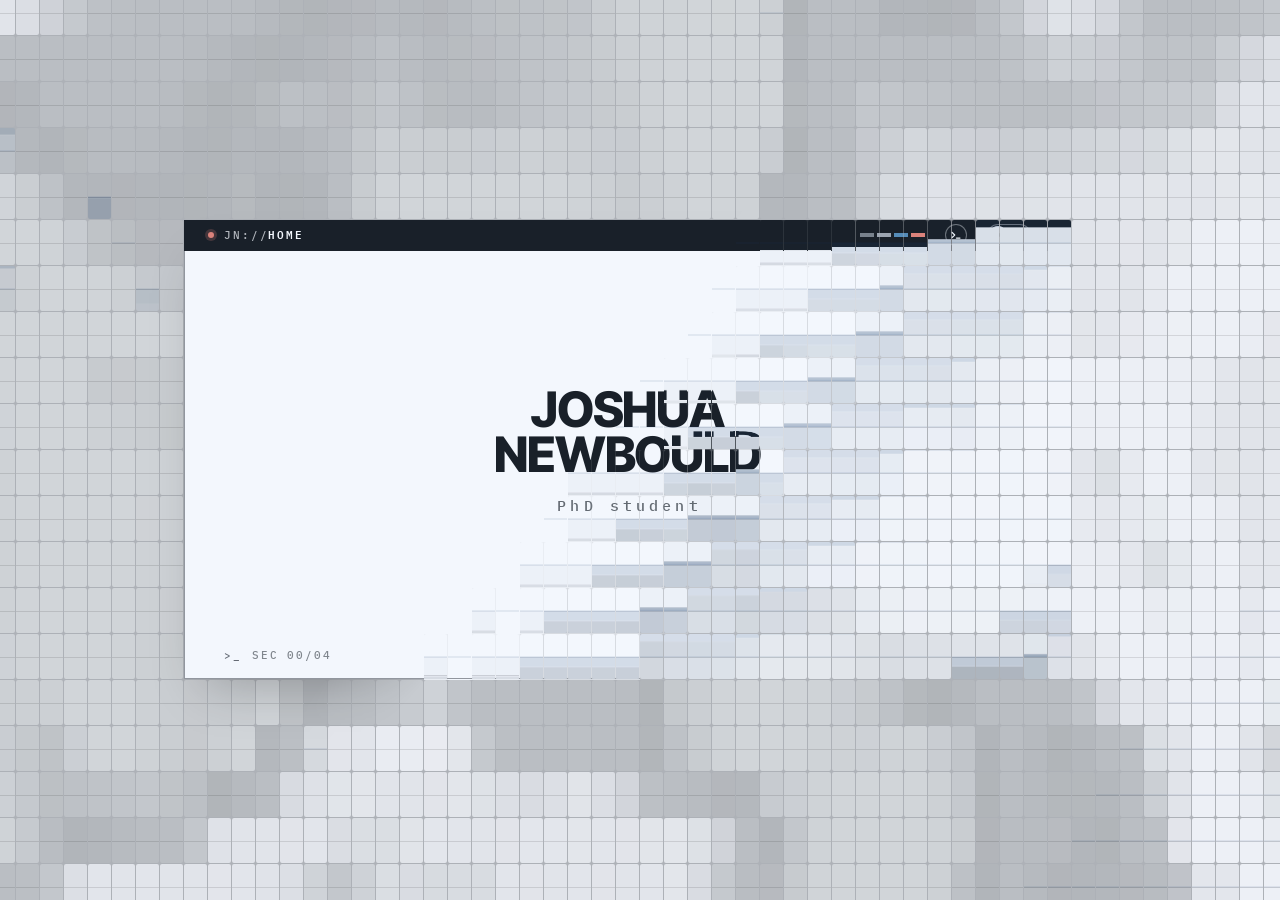
==== commit 51d702e8: "Fix bars vanishing and snapping back when a wave is turned round" ====
--- a/index.html
+++ b/index.html
@@ -25,7 +25,7 @@
     }
   </script>
   <link rel="icon" href="data:image/svg+xml,%3Csvg xmlns='http://www.w3.org/2000/svg' viewBox='0 0 32 32'%3E%3Crect width='32' height='32' rx='3' fill='%23111'/%3E%3Cpath d='M0 15.5h32' stroke='%23000' stroke-width='1.5'/%3E%3Ctext x='16' y='22.5' font-family='monospace' font-size='17' font-weight='700' fill='%23ffb31a' text-anchor='middle'%3EJN%3C/text%3E%3C/svg%3E">
-  <link rel="stylesheet" href="css/style.css?v=fb17f6c">
+  <link rel="stylesheet" href="css/style.css?v=4acb473">
   <script>
     document.documentElement.classList.add('js');
     // If the board never starts (blocked module, file://, old browser), show the plain page instead.
@@ -37,7 +37,7 @@
       }, 1500);
     });
   </script>
-  <script type="module" src="js/main.js?v=fb17f6c"></script>
+  <script type="module" src="js/main.js?v=4acb473"></script>
 </head>
 <body id="top">
   <!-- The visible site: one split-flap board. Everything in #source is drawn onto it. -->
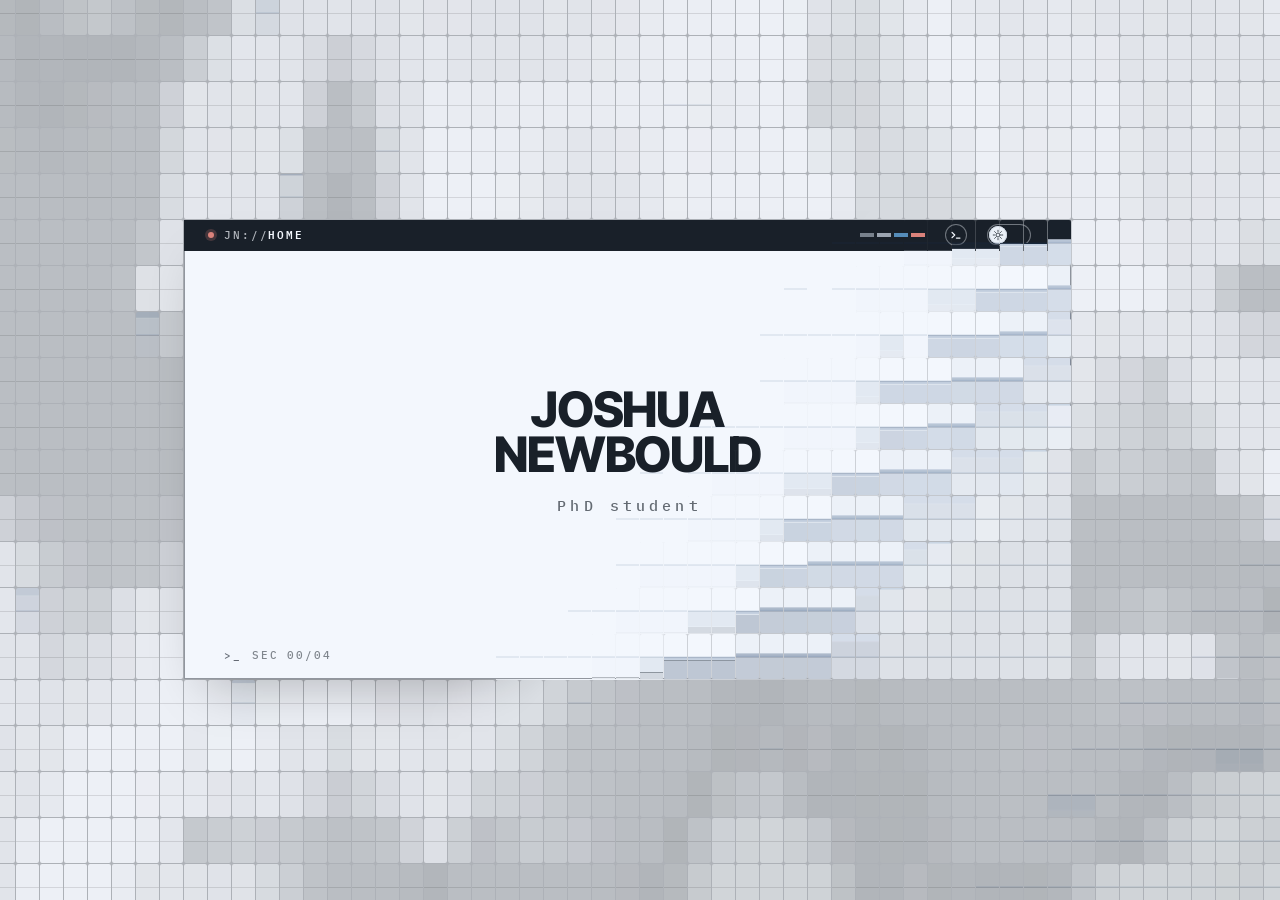
==== commit a18fe586: "Remove the Bad Apple secret" ====
--- a/index.html
+++ b/index.html
@@ -25,7 +25,7 @@
     }
   </script>
   <link rel="icon" href="data:image/svg+xml,%3Csvg xmlns='http://www.w3.org/2000/svg' viewBox='0 0 32 32'%3E%3Crect width='32' height='32' rx='3' fill='%23111'/%3E%3Cpath d='M0 15.5h32' stroke='%23000' stroke-width='1.5'/%3E%3Ctext x='16' y='22.5' font-family='monospace' font-size='17' font-weight='700' fill='%23ffb31a' text-anchor='middle'%3EJN%3C/text%3E%3C/svg%3E">
-  <link rel="stylesheet" href="css/style.css?v=4acb473">
+  <link rel="stylesheet" href="css/style.css?v=9815574">
   <script>
     document.documentElement.classList.add('js');
     // If the board never starts (blocked module, file://, old browser), show the plain page instead.
@@ -37,7 +37,7 @@
       }, 1500);
     });
   </script>
-  <script type="module" src="js/main.js?v=4acb473"></script>
+  <script type="module" src="js/main.js?v=9815574"></script>
 </head>
 <body id="top">
   <!-- The visible site: one split-flap board. Everything in #source is drawn onto it. -->
@@ -64,10 +64,6 @@
           <a href="#contact">Contact</a>
         </nav>
         <div class="tools">
-        <!-- Bad Apple!! (the Konami code) for touch screens, which have no keyboard to type it on. -->
-        <button type="button" id="apple-toggle" class="secret-btn" aria-label="Play Bad Apple!!" title="Bad Apple!!">
-          <svg viewBox="0 0 16 16" aria-hidden="true"><path d="M8 5.2c-1.3-1.1-4.6-1.1-4.6 2.5 0 2.8 1.9 5.8 3.2 5.8.6 0 .8-.3 1.4-.3s.8.3 1.4.3c1.3 0 3.2-3 3.2-5.8 0-3.6-3.3-3.6-4.6-2.5z"/><path d="M8 5.2c0-1.4.7-2.5 2-3"/></svg>
-        </button>
         <button type="button" id="ascii-toggle" class="tool-btn ascii-btn" aria-pressed="false" aria-label="ASCII mode" title="ASCII mode">
           <svg viewBox="0 0 16 16" aria-hidden="true"><path d="m3.5 5 3 3-3 3M8.5 11.5h4"/></svg>
         </button>
--- a/css/style.css
+++ b/css/style.css
@@ -294,15 +294,14 @@
 
 /* ---------- Sun / moon switch ---------- */
 
-/* The header's tools: Bad Apple (touch screens), ASCII mode and the sun/moon switch. */
+/* The header's tools: ASCII mode and the sun/moon switch. */
 .tools {
   display: flex;
   align-items: center;
   gap: 10px;
   flex-shrink: 0;
 }
-.tool-btn,
-.secret-btn {
+.tool-btn {
   display: grid;
   place-items: center;
   width: 26px;
@@ -312,8 +311,7 @@
   box-shadow: inset 0 0 0 1px var(--line);
   color: var(--muted);
 }
-.tool-btn svg,
-.secret-btn svg {
+.tool-btn svg {
   width: 14px;
   height: 14px;
   fill: none;
@@ -322,28 +320,18 @@
   stroke-linecap: round;
   stroke-linejoin: round;
 }
-/* Bad Apple's button only on touch screens (elsewhere the code is typed). */
-.js .secret-btn {
-  display: none;
-}
-.js[data-vp~="touch"] .secret-btn {
-  display: grid;
-}
-.tool-btn:hover,
-.secret-btn:hover {
+.tool-btn:hover {
   background: color-mix(in srgb, var(--text) 8%, var(--surface));
   box-shadow: inset 0 0 0 1px var(--muted);
   color: var(--text);
 }
-.tool-btn[aria-pressed="true"],
-.secret-btn[aria-pressed="true"] {
+.tool-btn[aria-pressed="true"] {
   background: var(--text);
   color: var(--surface);
   box-shadow: none;
 }
 @media (prefers-reduced-motion: no-preference) {
-  .tool-btn,
-  .secret-btn {
+  .tool-btn {
     transition: background 0.2s, color 0.2s;
   }
 }
@@ -1094,7 +1082,6 @@
 html:not(.js) #enter,
 html:not(.js) .theme-switch,
 html:not(.js) .tool-btn,
-html:not(.js) .secret-btn,
 html:not(.js) .foot-nav {
   display: none;
 }
@@ -1153,11 +1140,6 @@
   color: var(--muted);
 }
 
-/* While Bad Apple!! plays on the board (the Konami code), the page steps aside. */
-.playing #source,
-.playing .card-shadow {
-  visibility: hidden;
-}
 
 /* The nav shows focus as a soft wash. */
 .js #site-nav a:focus-visible {
@@ -1171,7 +1153,7 @@
   .js :is(.foot-nav button, .foot-opt, .w-pager button:not(:disabled), #site-nav a):active {
     transform: translateY(1px);
   }
-  .js :is(.tool-btn, .secret-btn, .theme-switch):active {
+  .js :is(.tool-btn, .theme-switch):active {
     transform: scale(0.94);
   }
 }
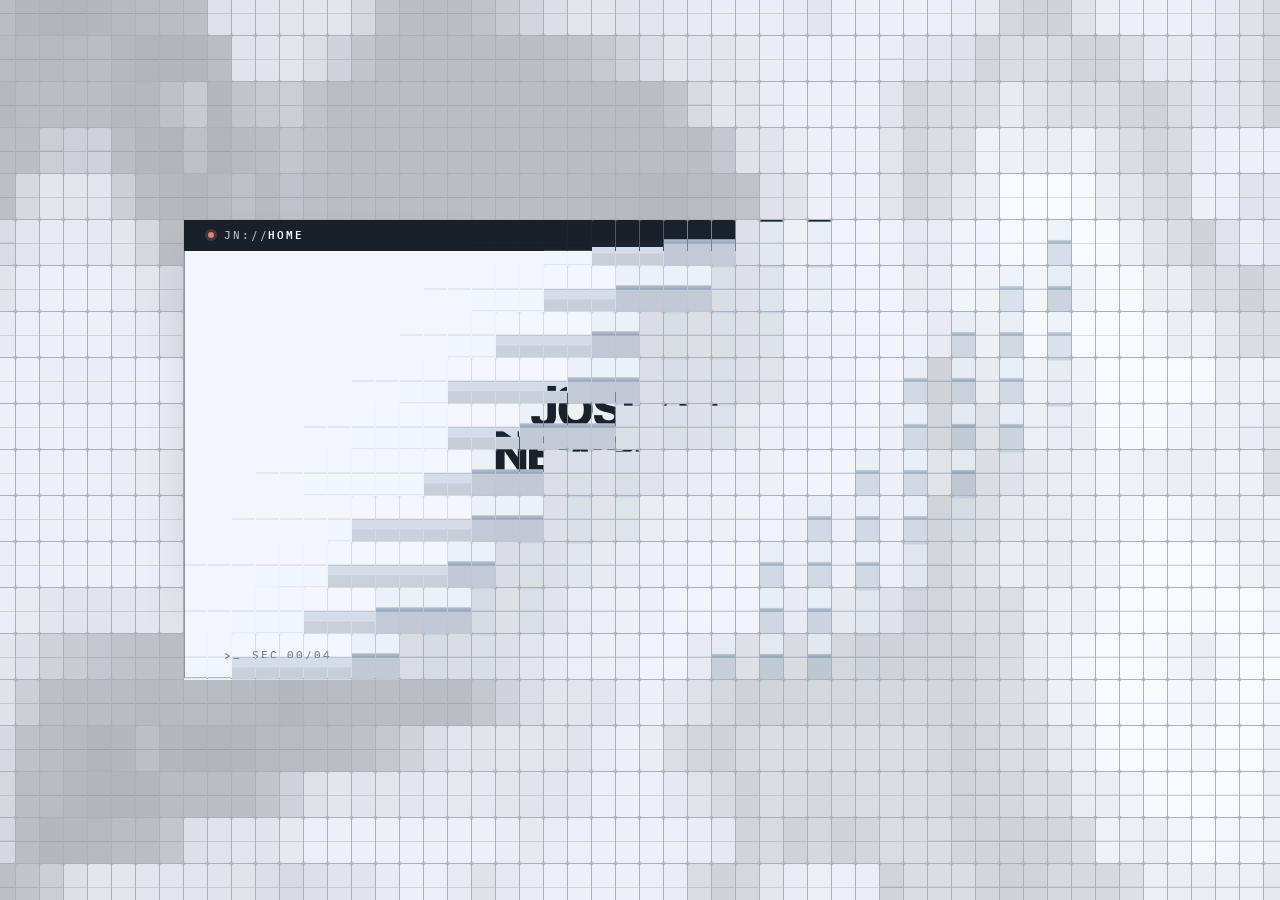
==== commit 1c52fc00: "ASCII toggle: no flaps frozen mid-fall" ====
--- a/index.html
+++ b/index.html
@@ -25,7 +25,7 @@
     }
   </script>
   <link rel="icon" href="data:image/svg+xml,%3Csvg xmlns='http://www.w3.org/2000/svg' viewBox='0 0 32 32'%3E%3Crect width='32' height='32' rx='3' fill='%23111'/%3E%3Cpath d='M0 15.5h32' stroke='%23000' stroke-width='1.5'/%3E%3Ctext x='16' y='22.5' font-family='monospace' font-size='17' font-weight='700' fill='%23ffb31a' text-anchor='middle'%3EJN%3C/text%3E%3C/svg%3E">
-  <link rel="stylesheet" href="css/style.css?v=9815574">
+  <link rel="stylesheet" href="css/style.css?v=4c6f054">
   <script>
     document.documentElement.classList.add('js');
     // If the board never starts (blocked module, file://, old browser), show the plain page instead.
@@ -37,7 +37,7 @@
       }, 1500);
     });
   </script>
-  <script type="module" src="js/main.js?v=9815574"></script>
+  <script type="module" src="js/main.js?v=4c6f054"></script>
 </head>
 <body id="top">
   <!-- The visible site: one split-flap board. Everything in #source is drawn onto it. -->
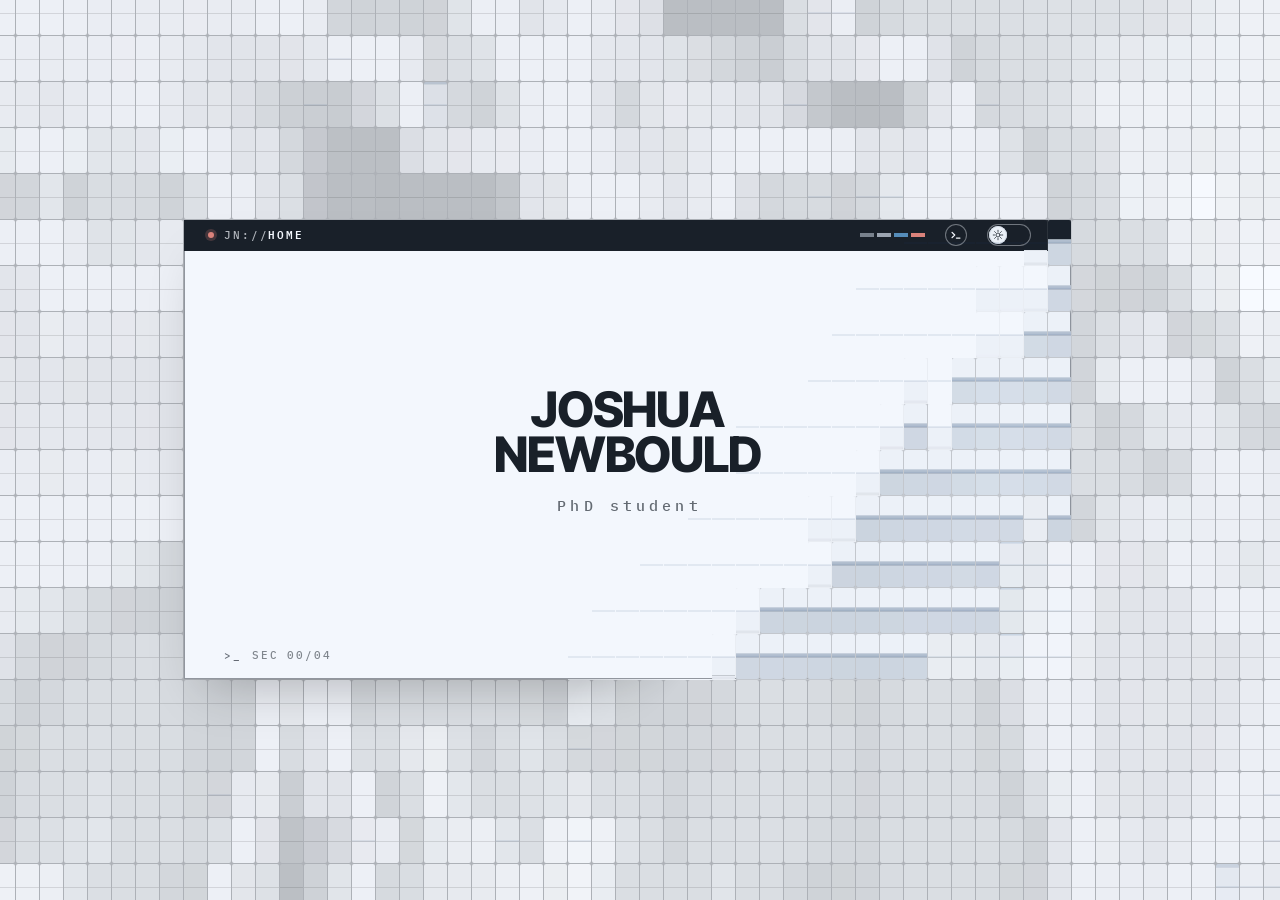
==== commit 4a70e857: "Even work every frame (high refresh rates)" ====
--- a/index.html
+++ b/index.html
@@ -25,7 +25,7 @@
     }
   </script>
   <link rel="icon" href="data:image/svg+xml,%3Csvg xmlns='http://www.w3.org/2000/svg' viewBox='0 0 32 32'%3E%3Crect width='32' height='32' rx='3' fill='%23111'/%3E%3Cpath d='M0 15.5h32' stroke='%23000' stroke-width='1.5'/%3E%3Ctext x='16' y='22.5' font-family='monospace' font-size='17' font-weight='700' fill='%23ffb31a' text-anchor='middle'%3EJN%3C/text%3E%3C/svg%3E">
-  <link rel="stylesheet" href="css/style.css?v=4c6f054">
+  <link rel="stylesheet" href="css/style.css?v=57eec90">
   <script>
     document.documentElement.classList.add('js');
     // If the board never starts (blocked module, file://, old browser), show the plain page instead.
@@ -37,7 +37,7 @@
       }, 1500);
     });
   </script>
-  <script type="module" src="js/main.js?v=4c6f054"></script>
+  <script type="module" src="js/main.js?v=57eec90"></script>
 </head>
 <body id="top">
   <!-- The visible site: one split-flap board. Everything in #source is drawn onto it. -->
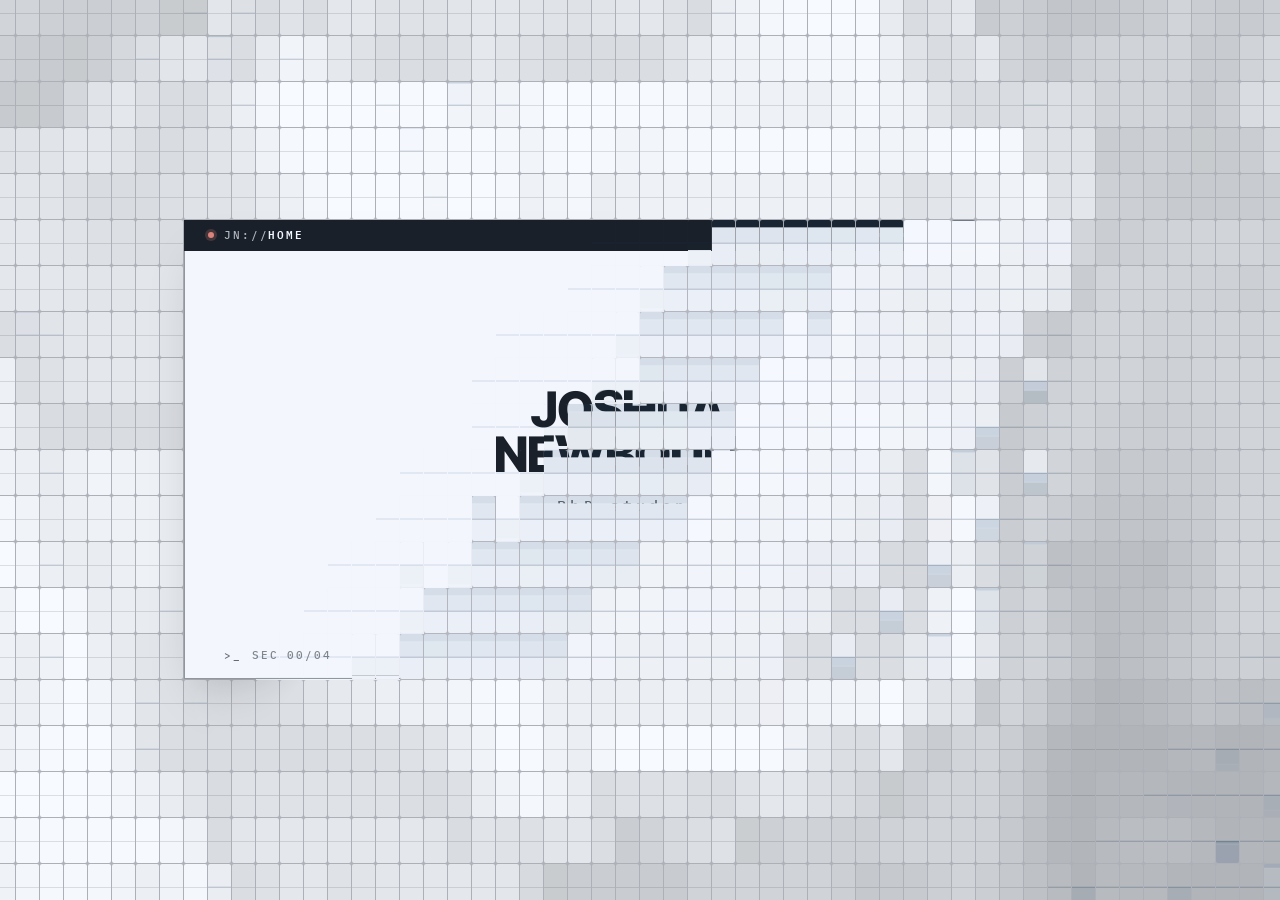
==== commit cdb38340: "ASCII as a centre ripple; brush shading black; shorter wave freeze" ====
--- a/index.html
+++ b/index.html
@@ -25,7 +25,7 @@
     }
   </script>
   <link rel="icon" href="data:image/svg+xml,%3Csvg xmlns='http://www.w3.org/2000/svg' viewBox='0 0 32 32'%3E%3Crect width='32' height='32' rx='3' fill='%23111'/%3E%3Cpath d='M0 15.5h32' stroke='%23000' stroke-width='1.5'/%3E%3Ctext x='16' y='22.5' font-family='monospace' font-size='17' font-weight='700' fill='%23ffb31a' text-anchor='middle'%3EJN%3C/text%3E%3C/svg%3E">
-  <link rel="stylesheet" href="css/style.css?v=57eec90">
+  <link rel="stylesheet" href="css/style.css?v=dfdae3a">
   <script>
     document.documentElement.classList.add('js');
     // If the board never starts (blocked module, file://, old browser), show the plain page instead.
@@ -37,7 +37,7 @@
       }, 1500);
     });
   </script>
-  <script type="module" src="js/main.js?v=57eec90"></script>
+  <script type="module" src="js/main.js?v=dfdae3a"></script>
 </head>
 <body id="top">
   <!-- The visible site: one split-flap board. Everything in #source is drawn onto it. -->
